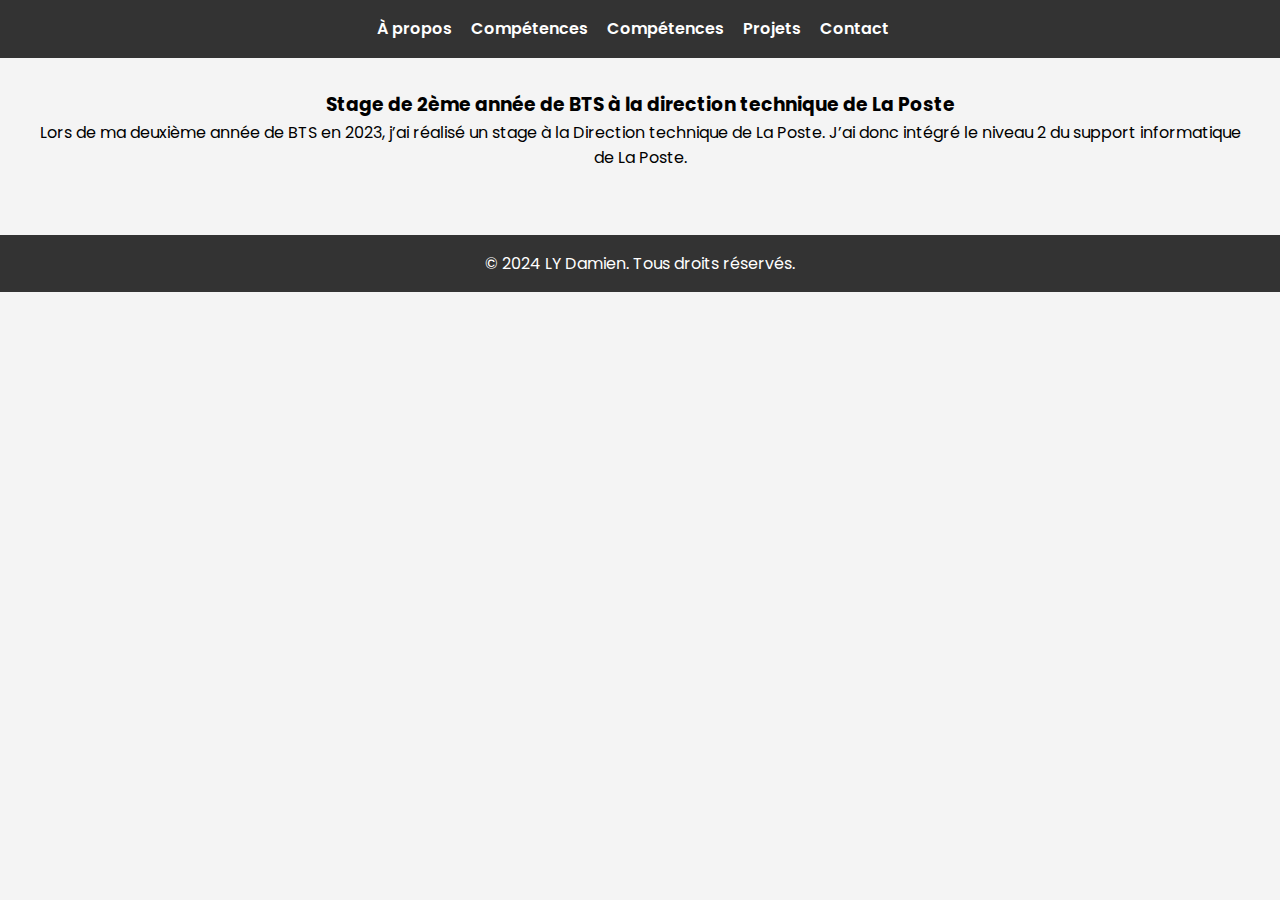
==== competences.html @ ab1e21bd "Add files via upload" ====
<!DOCTYPE html>
<html lang="fr">
<head>
    <meta charset="UTF-8">
    <meta name="viewport" content="width=device-width, initial-scale=1.0">
    <title>Portfolio de Compétences</title>
    <link rel="stylesheet" href="styles.css">
    <link href="https://fonts.googleapis.com/css2?family=Poppins:wght@300;400;600&display=swap" rel="stylesheet">
</head>
<body>
    <header>
        <nav>
            <ul>
                <li><a href="index.html">À propos</a></li>
                <li><a href="competences.html">Compétences</a></li>
                <li><a href="experience-professionnel.html">Compétences</a></li>
                <li><a href="projet.html">Projets</a></li>
                <li><a href="contact.html">Contact</a></li>
            </ul>
        </nav>
    </header>
    <section id="exp-pro">
        <div class="exp-pro1">
            <h3>Stage de 2ème année de BTS à la direction technique de La Poste</h3>
            <p>Lors de ma deuxième année de BTS en 2023, j’ai réalisé un stage à la Direction technique de La Poste. J’ai donc intégré le niveau 2 du support informatique de La Poste.<br> </p>
            <p></p>
            
        </div>
    </section>
    <footer>
        <p>&copy; 2024 LY Damien. Tous droits réservés.</p>
    </footer>
</body>
</html>
---- styles.css ----
* {
    margin: 0;
    padding: 0;
    box-sizing: border-box;
}

body {
    font-family: 'Poppins', sans-serif;
    line-height: 1.6;
    background-color: #f4f4f4;
}

header {
    background-color: #333;
    color: #fff;
    padding: 1rem;
    text-align: center;
}

nav ul {
    list-style: none;
}

nav ul li {
    display: inline;
    margin-right: 15px;
}

nav ul li a {
    color: #fff;
    text-decoration: none;
    font-weight: 600;
}

#accueil {
    height: 100vh;
    color: black;
    display: flex;
    justify-content: center;
    align-items: center;
    text-align: center;
}

.texte-presentation h1 {
    font-size: 3rem;
    margin-bottom: 1rem;
}

section {
    padding: 2rem;
    text-align: center;
}

#competences .skills-container, #projects .projects-container {
    display: flex;
    justify-content: space-around;
    flex-wrap: wrap;
}


.competence, .project {
    background-color: #fff;
    padding: 1rem;
    margin: 1rem;
    width: 300px;
    border-radius: 8px;
    box-shadow: 0 4px 8px rgba(0, 0, 0, 0.1);
}

footer {
    background-color: #333;
    color: #fff;
    text-align: center;
    padding: 1rem;
    margin-top: 2rem;
}
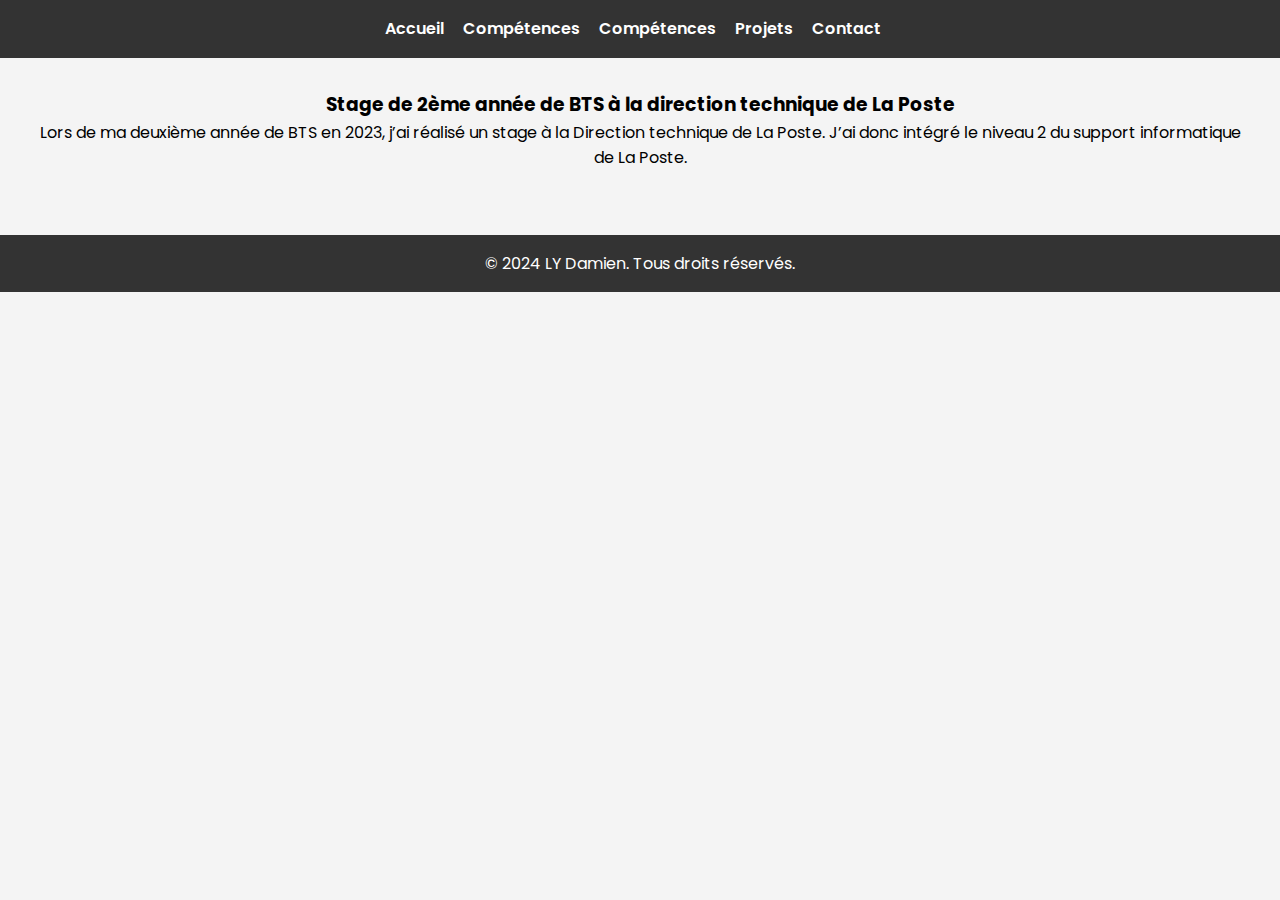
==== commit fabc14de: "Add files via upload" ====
--- a/competences.html
+++ b/competences.html
@@ -11,7 +11,7 @@
     <header>
         <nav>
             <ul>
-                <li><a href="index.html">À propos</a></li>
+                <li><a href="index.html">Accueil</a></li>
                 <li><a href="competences.html">Compétences</a></li>
                 <li><a href="experience-professionnel.html">Compétences</a></li>
                 <li><a href="projet.html">Projets</a></li>
--- a/styles.css
+++ b/styles.css
@@ -33,8 +33,9 @@
 }
 
 #accueil {
+    background: url('ia-image.jpg') no-repeat center center/cover;
     height: 100vh;
-    color: black;
+    color: white;
     display: flex;
     justify-content: center;
     align-items: center;
@@ -57,6 +58,14 @@
     flex-wrap: wrap;
 }
 
+#about{
+    width: 100%;
+    background-color: #fff;
+    padding: 1rem;
+    margin: 1rem;
+    border-radius: 8px;
+    box-shadow: 0 4px 8px rgba(0, 0, 0, 0.1);
+}
 
 .competence, .project {
     background-color: #fff;
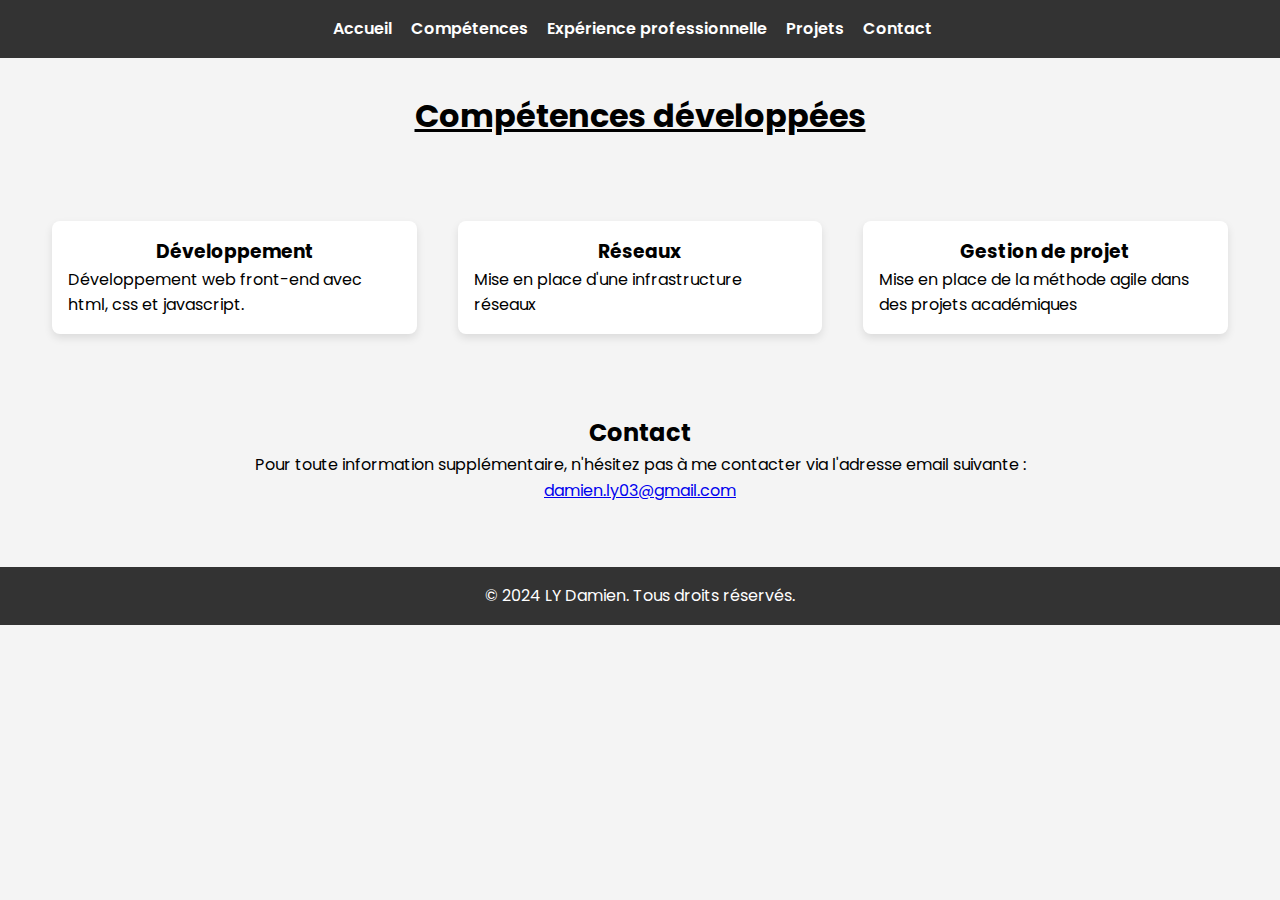
==== commit 1478c422: "Add files via upload" ====
--- a/competences.html
+++ b/competences.html
@@ -13,19 +13,35 @@
             <ul>
                 <li><a href="index.html">Accueil</a></li>
                 <li><a href="competences.html">Compétences</a></li>
-                <li><a href="experience-professionnel.html">Compétences</a></li>
+                <li><a href="experience-professionnel.html">Expérience professionnelle</a></li>
                 <li><a href="projet.html">Projets</a></li>
                 <li><a href="contact.html">Contact</a></li>
             </ul>
         </nav>
     </header>
-    <section id="exp-pro">
-        <div class="exp-pro1">
-            <h3>Stage de 2ème année de BTS à la direction technique de La Poste</h3>
-            <p>Lors de ma deuxième année de BTS en 2023, j’ai réalisé un stage à la Direction technique de La Poste. J’ai donc intégré le niveau 2 du support informatique de La Poste.<br> </p>
-            <p></p>
-            
+    <section id="titre-competence">
+        <h1><u>Compétences développées</u></h1>
+    </section>
+    <section id="competences">
+        <div class="competence-container">
+            <div class="competence">
+                <h3>Développement</h3>
+                <p>Développement web front-end avec html, css et javascript.</p>
+               </div>
+            <div class="competence">
+                <h3>Réseaux</h3>
+                <p>Mise en place d'une infrastructure réseaux</p>
+               </div>
+            <div class="competence">
+                <h3>Gestion de projet</h3>
+                <p> Mise en place de la méthode agile dans des projets académiques</p>
+            </div>
         </div>
+    </section>
+    <section id="contact">
+        <h2>Contact</h2>
+        <p>Pour toute information supplémentaire, n'hésitez pas à me contacter via l'adresse email suivante :</p>
+        <a href="monemail">damien.ly03@gmail.com</a>
     </section>
     <footer>
         <p>&copy; 2024 LY Damien. Tous droits réservés.</p>
--- a/styles.css
+++ b/styles.css
@@ -52,13 +52,13 @@
     text-align: center;
 }
 
-#competences .skills-container, #projects .projects-container {
+#parcours-scolaire .parcours-container, #competences .competence-container {
     display: flex;
     justify-content: space-around;
     flex-wrap: wrap;
 }
 
-#about{
+#about, #cv{
     width: 100%;
     background-color: #fff;
     padding: 1rem;
@@ -67,13 +67,18 @@
     box-shadow: 0 4px 8px rgba(0, 0, 0, 0.1);
 }
 
-.competence, .project {
+.formation h3,.competence h3{
+    text-align: center;
+}
+
+.formation,.competence {
     background-color: #fff;
     padding: 1rem;
     margin: 1rem;
-    width: 300px;
+    width: 30%;
     border-radius: 8px;
     box-shadow: 0 4px 8px rgba(0, 0, 0, 0.1);
+    text-align: left;
 }
 
 footer {
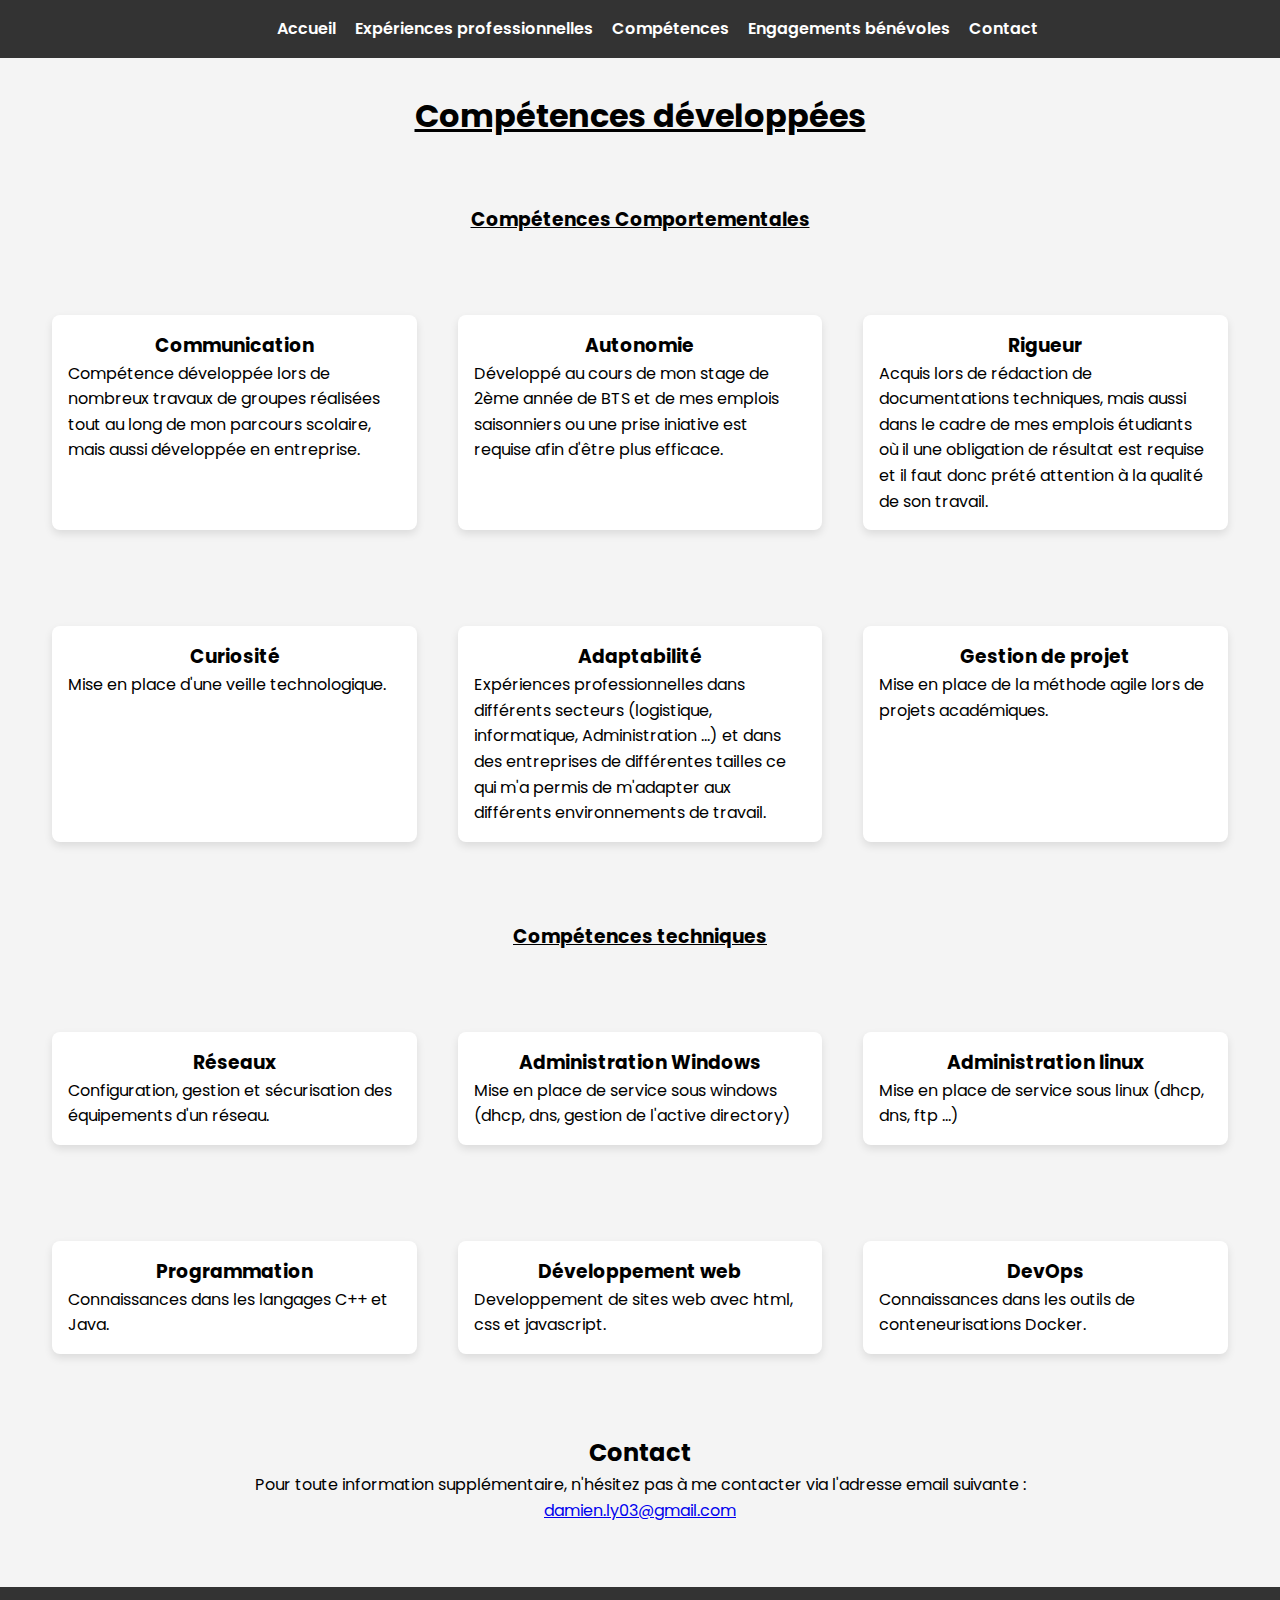
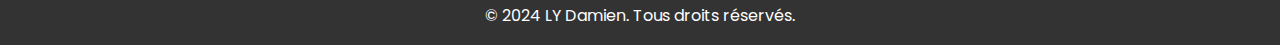
==== commit 44153826: "Add files via upload" ====
--- a/competences.html
+++ b/competences.html
@@ -12,9 +12,9 @@
         <nav>
             <ul>
                 <li><a href="index.html">Accueil</a></li>
+                <li><a href="experience-professionnel.html">Expériences professionnelles</a></li>
                 <li><a href="competences.html">Compétences</a></li>
-                <li><a href="experience-professionnel.html">Expérience professionnelle</a></li>
-                <li><a href="projet.html">Projets</a></li>
+                <li><a href="engagements-benevoles.html">Engagements bénévoles</a></li>
                 <li><a href="contact.html">Contact</a></li>
             </ul>
         </nav>
@@ -22,19 +22,74 @@
     <section id="titre-competence">
         <h1><u>Compétences développées</u></h1>
     </section>
+    <section id="titre-competence">
+        <h3><u>Compétences Comportementales</u></h3>
+    </section>
     <section id="competences">
         <div class="competence-container">
             <div class="competence">
-                <h3>Développement</h3>
-                <p>Développement web front-end avec html, css et javascript.</p>
+                <h3>Communication</h3>
+                <p>Compétence développée lors de nombreux travaux de groupes réalisées tout au long de mon parcours scolaire, mais aussi développée en entreprise.</p>
                </div>
             <div class="competence">
-                <h3>Réseaux</h3>
-                <p>Mise en place d'une infrastructure réseaux</p>
+                <h3>Autonomie</h3>
+                <p>Développé au cours de mon stage de 2ème année de BTS et de mes emplois saisonniers ou une prise iniative est requise afin d'être plus efficace. </p>
+               </div>
+            <div class="competence">
+                <h3>Rigueur</h3>
+                <p>Acquis lors de rédaction de documentations techniques, mais aussi dans le cadre de mes emplois étudiants où il une obligation de résultat est requise et il faut donc prété attention à la qualité de son travail.</p>
+            </div>
+        </div>
+    </section>
+    <section id="competences">
+        <div class="competence-container">
+            <div class="competence">
+                <h3>Curiosité</h3>
+                <p>Mise en place d'une veille technologique.</p>
+               </div>
+            <div class="competence">
+                <h3>Adaptabilité</h3>
+                <p>Expériences professionnelles dans différents secteurs (logistique, informatique, Administration ...) et dans des entreprises de différentes tailles ce qui m'a permis de m'adapter aux différents environnements de travail.</p>
                </div>
             <div class="competence">
                 <h3>Gestion de projet</h3>
-                <p> Mise en place de la méthode agile dans des projets académiques</p>
+                <p>Mise en place de la méthode agile lors de projets académiques.</p>
+            </div>
+        </div>
+    </section>
+    <section id="titre-competence">
+        <h3><u>Compétences techniques</u></h3>
+    </section>
+    <section id="competences">
+        <div class="competence-container">
+            <div class="competence">
+                <h3>Réseaux</h3>
+                <p>Configuration, gestion et sécurisation des équipements d'un réseau.</p>
+               </div>
+                
+            <div class="competence">
+                <h3>Administration Windows</h3>
+                <p> Mise en place de service sous windows (dhcp, dns, gestion de l'active directory)</p>
+                </div>
+            <div class="competence">
+                <h3>Administration linux</h3>
+                <p> Mise en place de service sous linux (dhcp, dns, ftp ...)</p>
+            </div>
+        </div>
+    </section>
+    <section id="competences">
+        <div class="competence-container">
+            <div class="competence">
+                <h3>Programmation</h3>
+                <p>Connaissances dans les langages C++ et Java.</p>
+            </div>
+            <div class="competence">
+                <h3>Développement web</h3>
+                <p>Developpement de sites web avec html, css et javascript.</p>
+               </div>
+            <div class="competence">
+                <h3>DevOps</h3>
+                <p>Connaissances dans les outils de conteneurisations Docker.</p>
             </div>
         </div>
     </section>
--- a/styles.css
+++ b/styles.css
@@ -52,7 +52,7 @@
     text-align: center;
 }
 
-#parcours-scolaire .parcours-container, #competences .competence-container {
+#parcours-scolaire .parcours-container, #competences .competence-container, #exp-pro .exp-pro-container {
     display: flex;
     justify-content: space-around;
     flex-wrap: wrap;
@@ -67,8 +67,12 @@
     box-shadow: 0 4px 8px rgba(0, 0, 0, 0.1);
 }
 
-.formation h3,.competence h3{
-    text-align: center;
+.formation h3,.competence h3,.experience h3 h4{
+    text-align: center;
+}
+
+ul{
+    margin-left: 50px;
 }
 
 .formation,.competence {
@@ -79,6 +83,111 @@
     border-radius: 8px;
     box-shadow: 0 4px 8px rgba(0, 0, 0, 0.1);
     text-align: left;
+}
+.experience{
+    background-color: #fff;
+    padding: 1rem;
+    margin: 1rem;
+    width: 100%;
+    border-radius: 8px;
+    box-shadow: 0 4px 8px rgba(0, 0, 0, 0.1);
+    text-align: left;
+}
+/* Style spécifique pour la page de contact */
+#contact-page {
+    padding: 3rem 1rem;
+    background-color: #f9f9f9;
+    text-align: center;
+}
+
+#contact-page h1 {
+    font-size: 2.5rem;
+    margin-bottom: 1rem;
+}
+
+.contact-form {
+    max-width: 600px;
+    margin: 0 auto;
+    background-color: white;
+    padding: 2rem;
+    box-shadow: 0 4px 8px rgba(0, 0, 0, 0.1);
+    border-radius: 8px;
+}
+
+.contact-form label {
+    display: block;
+    margin-bottom: 0.5rem;
+    font-weight: bold;
+}
+
+.contact-form input,
+.contact-form textarea {
+    width: 100%;
+    padding: 0.75rem;
+    margin-bottom: 1rem;
+    border: 1px solid #ccc;
+    border-radius: 4px;
+    font-family: 'Poppins', sans-serif;
+}
+
+.contact-form button {
+    padding: 0.75rem 2rem;
+    background-color: #333;
+    color: white;
+    border: none;
+    border-radius: 4px;
+    cursor: pointer;
+    font-size: 1rem;
+    transition: background-color 0.3s ease;
+}
+
+.contact-form button:hover {
+    background-color: #555;
+}
+/* Style spécifique pour la page de bénévolat */
+#benevolat-page {
+    padding: 3rem 1rem;
+    background-color: #f0f0f0;
+    text-align: center;
+}
+
+#benevolat-page h1 {
+    font-size: 2.5rem;
+    margin-bottom: 1rem;
+    color: #333;
+}
+
+.benevolat-container {
+    display: flex;
+    flex-direction: column;
+    align-items: center;
+}
+
+.benevolat-item {
+    background-color: white;
+    padding: 1.5rem;
+    margin: 1rem;
+    width: 100%;
+    max-width: 600px;
+    border-radius: 8px;
+    box-shadow: 0 4px 8px rgba(0, 0, 0, 0.1);
+    text-align: left;
+}
+
+.benevolat-item h2 {
+    color: #333;
+    font-size: 1.5rem;
+    margin-bottom: 0.5rem;
+}
+
+.benevolat-item p {
+    margin-bottom: 0.75rem;
+    line-height: 1.6;
+    color: #555;
+}
+
+.benevolat-item strong {
+    color: #333;
 }
 
 footer {
@@ -88,3 +197,4 @@
     padding: 1rem;
     margin-top: 2rem;
 }
+
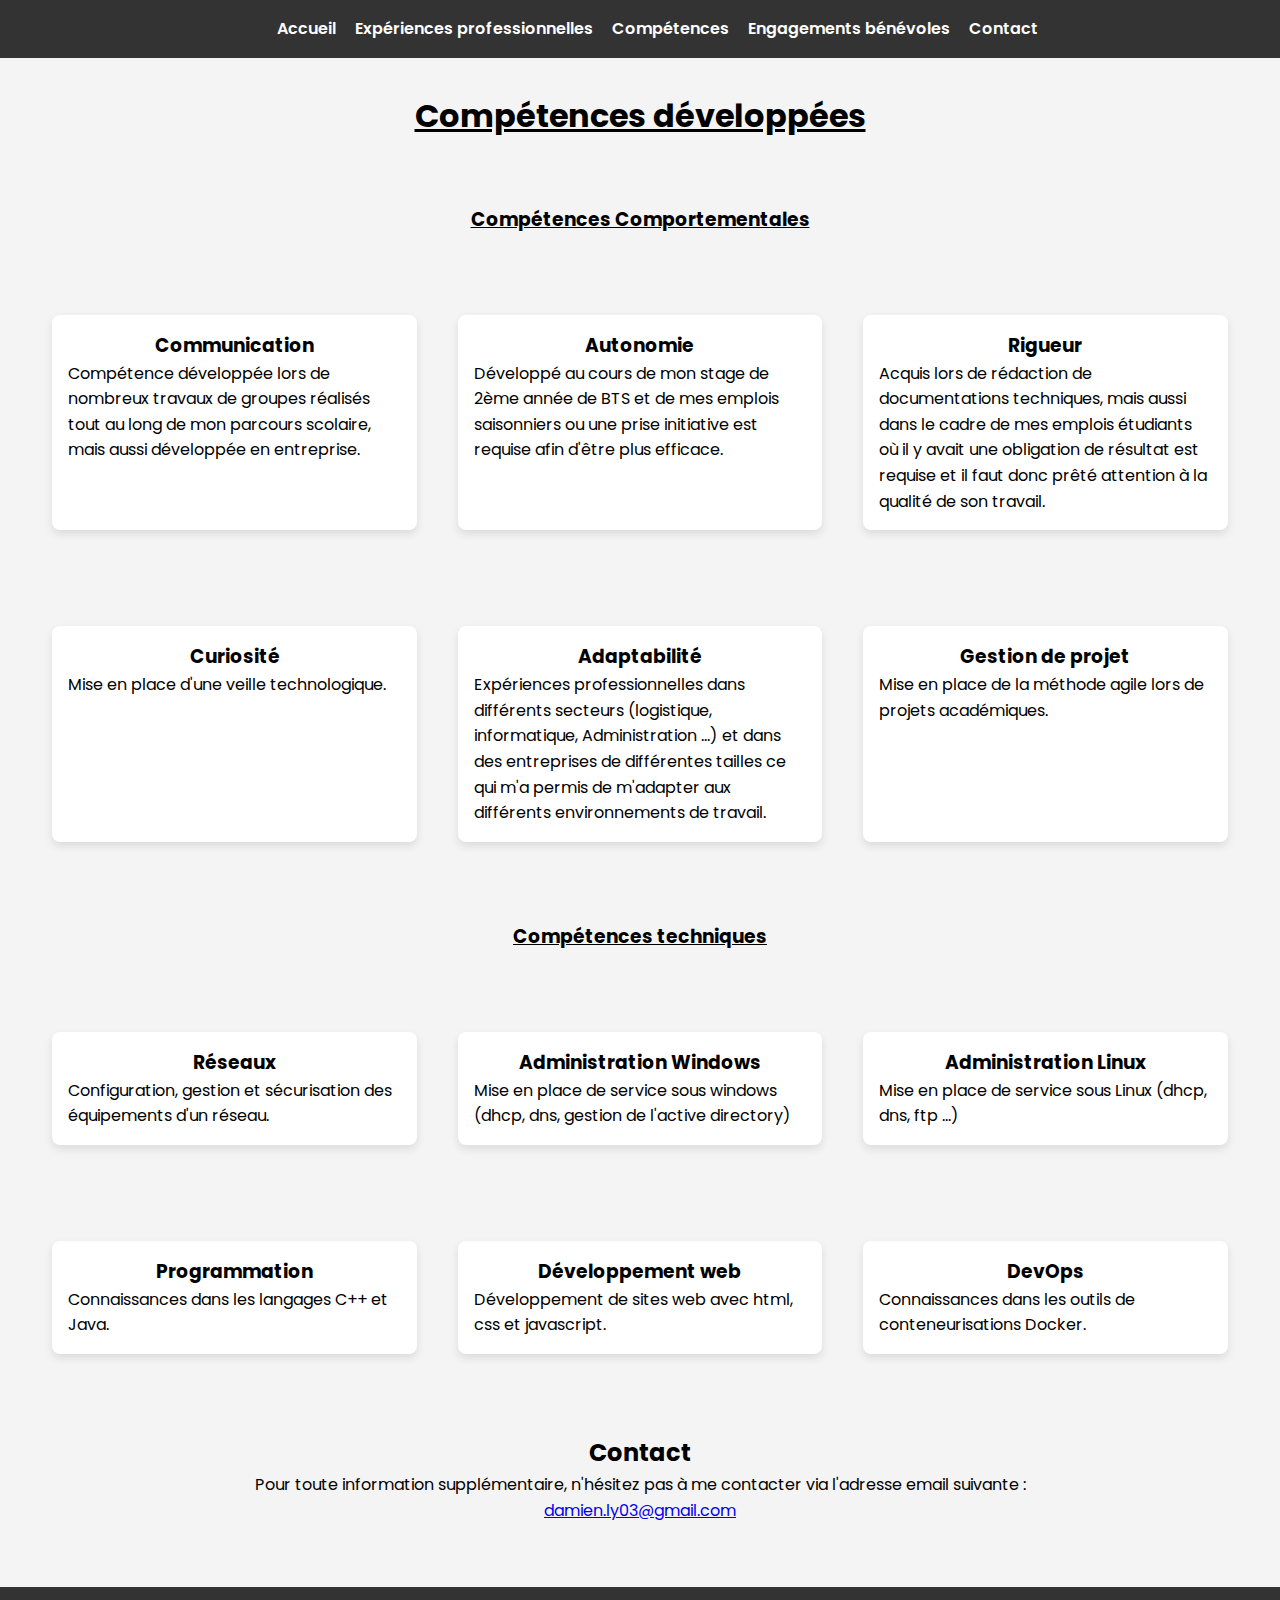
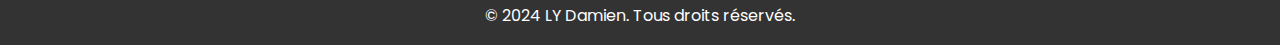
==== commit 70e77dc4: "Add files via upload" ====
--- a/competences.html
+++ b/competences.html
@@ -29,15 +29,15 @@
         <div class="competence-container">
             <div class="competence">
                 <h3>Communication</h3>
-                <p>Compétence développée lors de nombreux travaux de groupes réalisées tout au long de mon parcours scolaire, mais aussi développée en entreprise.</p>
+                <p>Compétence développée lors de nombreux travaux de groupes réalisés tout au long de mon parcours scolaire, mais aussi développée en entreprise.</p>
                </div>
             <div class="competence">
                 <h3>Autonomie</h3>
-                <p>Développé au cours de mon stage de 2ème année de BTS et de mes emplois saisonniers ou une prise iniative est requise afin d'être plus efficace. </p>
+                <p>Développé au cours de mon stage de 2ème année de BTS et de mes emplois saisonniers ou une prise initiative est requise afin d'être plus efficace. </p>
                </div>
             <div class="competence">
                 <h3>Rigueur</h3>
-                <p>Acquis lors de rédaction de documentations techniques, mais aussi dans le cadre de mes emplois étudiants où il une obligation de résultat est requise et il faut donc prété attention à la qualité de son travail.</p>
+                <p>Acquis lors de rédaction de documentations techniques, mais aussi dans le cadre de mes emplois étudiants où il y avait une obligation de résultat est requise et il faut donc prêté attention à la qualité de son travail.</p>
             </div>
         </div>
     </section>
@@ -72,8 +72,8 @@
                 <p> Mise en place de service sous windows (dhcp, dns, gestion de l'active directory)</p>
                 </div>
             <div class="competence">
-                <h3>Administration linux</h3>
-                <p> Mise en place de service sous linux (dhcp, dns, ftp ...)</p>
+                <h3>Administration Linux</h3>
+                <p> Mise en place de service sous Linux (dhcp, dns, ftp ...)</p>
             </div>
         </div>
     </section>
@@ -85,7 +85,7 @@
             </div>
             <div class="competence">
                 <h3>Développement web</h3>
-                <p>Developpement de sites web avec html, css et javascript.</p>
+                <p>Développement de sites web avec html, css et javascript.</p>
                </div>
             <div class="competence">
                 <h3>DevOps</h3>
